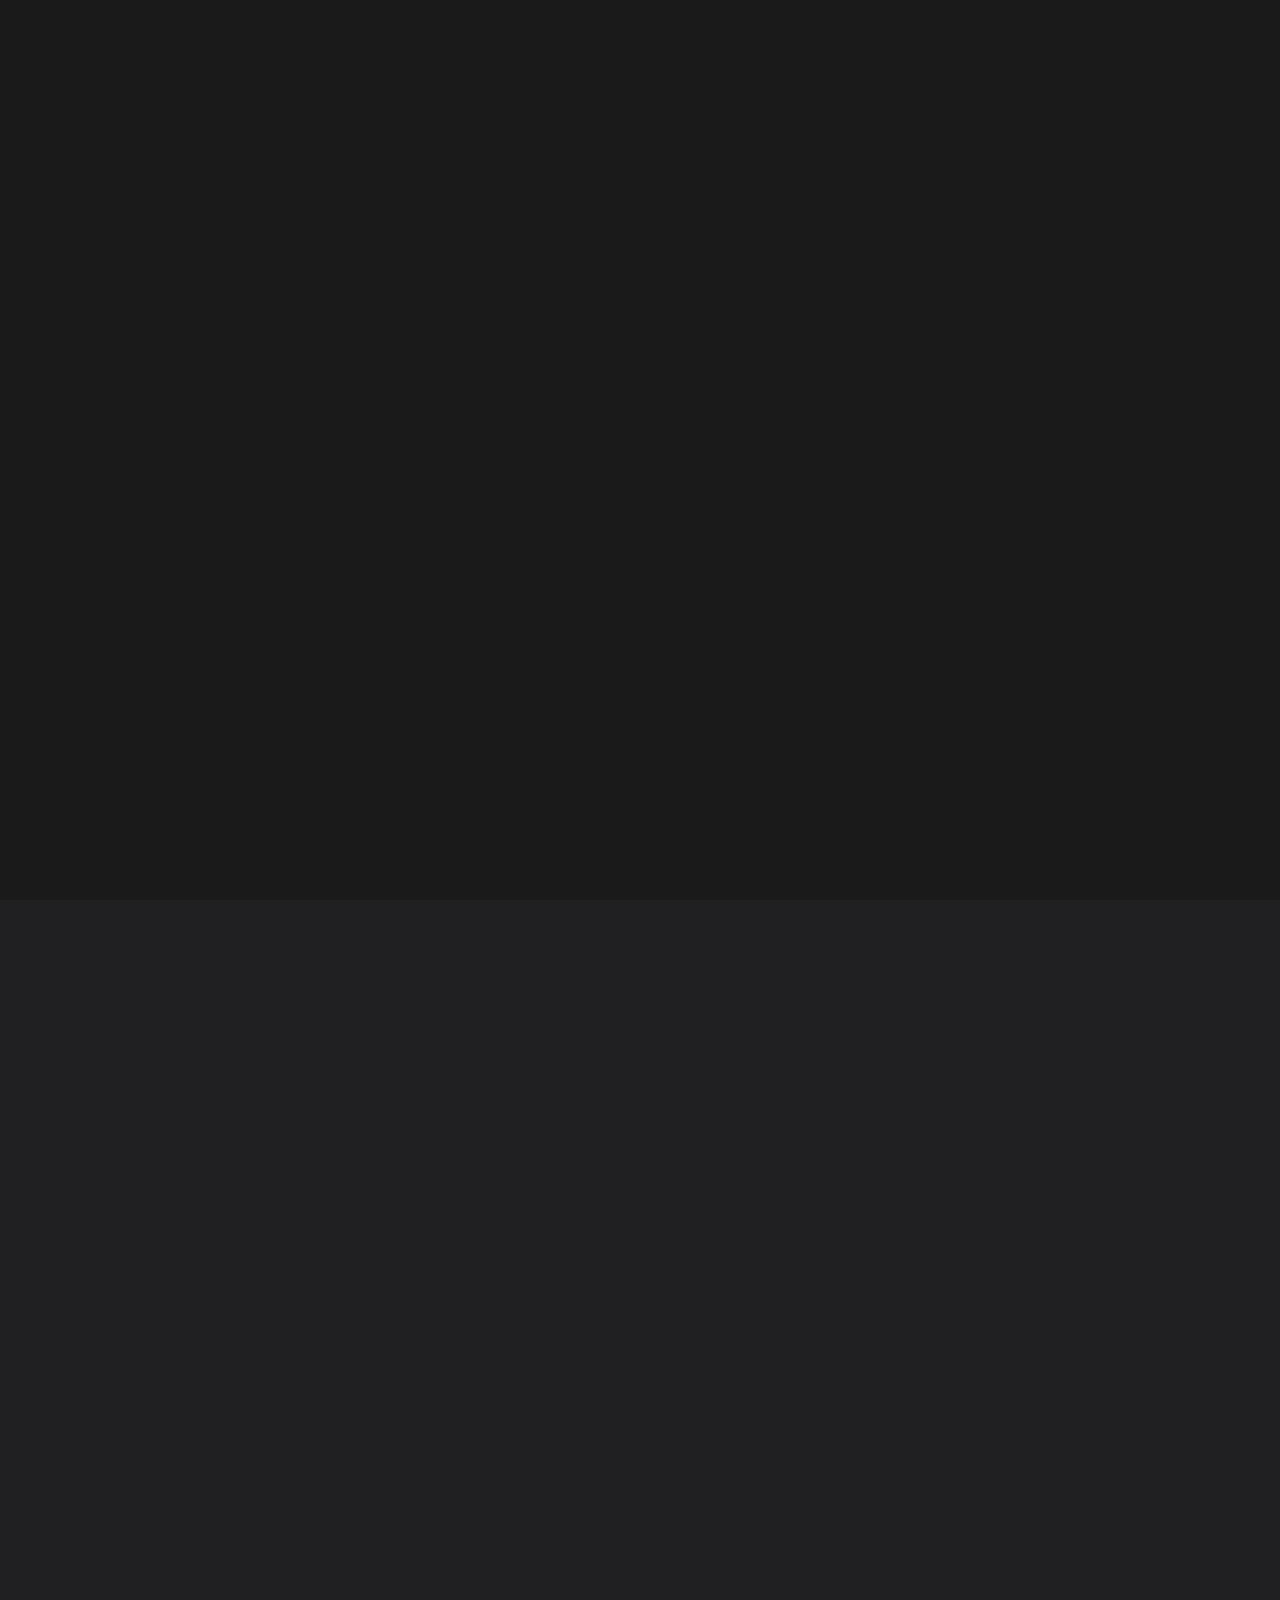
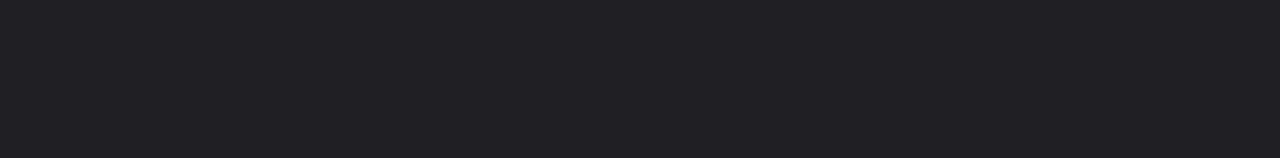
==== Apropos.html @ 9c4ca230 "Update Apropos.html" ====
<!DOCTYPE html>
<html lang="fr">
<head>
    <meta charset="UTF-8">
    <meta http-equiv="X-UA-Compatible" content="IE=edge">
    <meta name="viewport" content="width=device-width, initial-scale=1.0">
    <title>À propos | Raphaël Alcantara </title>
    <link href="css/Apropos.css" rel="stylesheet">
    <link rel="stylesheet" href="css/contact.css">
    
</head>
<header>
    <div id="cache"> </div>
   
     <ul id="navigation" class="navigationnuit" >
        <li id="navigation3"><a id="n1" href="index.html" >RAPHAEL ALCANTARA</a></li>
        <li id="navigation4"><a id="n2" href="Projets.html">MES PROJETS</a></li>
        <li id="navigation1"><a id="n3" href="Apropos.html" >À PROPOS</a></li>
        <li id="navigation2"><a id="n4" onclick="openNav2()" >CONTACT</a></li>
    </ul>
    
      <div id="buttonsun" onclick="jour()" >
        <svg id="soleil" xmlns="http://www.w3.org/2000/svg" width="20" height="20" fill="currentColor" class="bi bi-brightness-high" viewBox="0 0 16 16">
            <path  d="M8 11a3 3 0 1 1 0-6 3 3 0 0 1 0 6zm0 1a4 4 0 1 0 0-8 4 4 0 0 0 
            0 8zM8 0a.5.5 0 0 1 .5.5v2a.5.5 0 0 1-1 0v-2A.5.5 0 0 1 8 0zm0 13a.5.5 0 0 1 
            .5.5v2a.5.5 0 0 1-1 0v-2A.5.5 0 0 1 8 13zm8-5a.5.5 0 0 1-.5.5h-2a.5.5 0 0 1 0-1h2a
            .5.5 0 0 1 .5.5zM3 8a.5.5 0 0 1-.5.5h-2a.5.5 0 0 1 0-1h2A.5.5 0 0 1 3 8zm10.657-5.657a.5
            .5 0 0 1 0 .707l-1.414 1.415a.5.5 0 1 1-.707-.708l1.414-1.414a.5.5 0 0 1 .707 0zm-9.193 9.193a.5.5 0 0 1 0 .707L3.05 13.657a.5.5 0 0 1-.707-.707l1.414-1.414a.5.5 0 0 1 .707 0zm9.193 2.121a.5.5 0 0 1-.707 0l-1.414-1.414a.5.5 0 0 1 .707-.707l1.414 1.414a.5.5 0 0 1 0 .707zM4.464 4.465a.5.5 0 0 1-.707 0L2.343 3.05a.5.5 0 1 1 .707-.707l1.414 1.414a.5.5 0 0 1 0 .708z"/>
        </svg> 
      </div>
    
      <div id="buttonmoon" onclick="nuit()">
        <svg id="lune" xmlns="http://www.w3.org/2000/svg" width="20" height="20" fill="currentColor" class="bi bi-moon-fill" viewBox="0 0 16 16">
            <path d="M6 .278a.768.768 0 0 1 .08.858 7.208 7.208 0 0 0-.878 3.46c0 4.021 3.278 7.277 7.318 7.277.527 0 1.04-.055 1.533-.16a.787.787 0 0 1 .81.316.733.733 0 0 1-.031.893A8.349 8.349 0 0 1 8.344 16C3.734 16 0 12.286 0 7.71 0 4.266 2.114 1.312 5.124.06A.752.752 0 0 1 6 .278z"/>
          </svg>
    </div>
</header>
<body id="body1">
   <main>

<div id="container">
        <br/>
        <div class="haut">
    <h1>Raphaël ALCANTARA</h1>
<p>Etudiant en DUT Multimédia et de l'internet</p>
</div>
    <img id="imgh"
     src="images/cv2.jpg"
     alt="homme de dos">
  <div id="trait"></div>
     <h3>QUI-SUIS-JE?</h3>
<p class="paragraphe">Je m'appelle Raphaël Alcantara âgé de 19 ans, actuellement en 2ème année de DUT MMI Métier
     multimédia et de l'internet à l'Université Sorbonne Paris Nord
    à Bobigny, passionné de l'informatique je recherche un stage dans le développement web. 
 </p>



 <h3>Mes compétences</h3>
 <p class="paragraphe">Dans ma formation, j'ai dévéloppé plusieurs compétences liés aux métiers du Multimédia.
</p>
<br/>
<div id="developpement">
<div class="titred">Développement WEb</div>   <hr>
<div class="text">Maîtrise de HTML,CSS,JS et PHP </div>
</div>

<div id="infographie">
    <div class="titred">Infographie et Montage</div> <hr>
 <div class="text">Maîtrise des suites Adobe(Illustrator, Photoshop, AfterEffects et Indesign)</div>
</div>

 <div id="mecontact"><a id="mecontacter" onclick="openNav2()" ><p>ME CONTACTER</p></a></div>
</div>

    </main> 
<!-- CONTACT FORMULAIRE -->

<div id="contact2" >
    <h1 id="titrecontact">Contact</h1>
  
    <img id="closebutton" onclick="closeNav2()" src="https://img.icons8.com/ios/50/ffffff/delete-sign--v1.png"/>
  
  <form class="contactformulaire" action="https://formsubmit.co/raphaelalc19@gmail.com"  method="POST">
        <input type="hidden" name="_next" value="https://raphalalc.github.io/reponse/">
    <div class="nom">
        <input class="text-field" type="text" name="name" placeholder="Nom" maxlength="36"required>
    </div>
    <div class="prenom">
        <input   class="text-field" type="text" name="prenom"  placeholder="Prenom" maxlength="36"required>
    </div>
    <div class="email">
        <input class="mail-field" type="text" name="email"  placeholder="Email" maxlength="72"required>
    </div>
    <div class="message">
        <textarea name="message" placeholder="Message" class="message-field" cols="30" rows="10" maxlength="888" required></textarea> 
    </div>
  
  
    <input type="submit" class="button" value="Envoyer le formulaire">
  
    <a class="boutonsecondaire" href="">Mon CV</a>
    </form>
    
  </div>
  <script src="js/contact.js"></script>
  <script src="js/button1.js"></script>
</body>
<footer>
    <ul id="footer">
        <li ><a id="f1" href="https://www.linkedin.com/in/rapha%C3%ABl-alcantara-4a9394227/detail/contact-info/" >Linkedin</a></li>
        <li><a id="f2" href="raphaelalc19@gmail.com" >raphaelalc19@gmail.com</a></li>
        <li><a  id="f3" href="fichiers/CV.pdf" target="_blank">>MonCV</a></li>
      </ul>
</footer>
</html>
---- css/Apropos.css ----
@font-face {
    font-family: 'lemon_milkbold';
    src: url('../font/lemonmilk-bold-webfont.woff2') format('woff2'),
         url('../font/lemonmilk-bold-webfont.woff') format('woff');
    font-weight: normal;
    font-style: normal;

}
body{
    background-color:#202023;
    color: #fff ;
   height:740px;
}

html {
    overflow: -moz-scrollbars-vertical; 
    overflow-y: scroll;
}

/* Bouton nuit et jour */
.jour{
    background-color:#f0e7db;
    color:black;
}

#soleil{
    position:relative;
    left:10px;
    top:10px;
    color:black;    
}

#lune{
    position:relative;
    left:11px;
    top:10px;
    color:white;   
}

@keyframes buttondisparaitre {
    from {
      
    }
  
    to {
     margin-top:-50px;
        opacity:0;
      
    }
  }
  @keyframes buttonaparaitre {
      from{
        margin-top:-50px;
      }
    }

#buttonsun{
   position:fixed;
   top:10px;
   left:15%;
    width:40px;
    height:40px;
    border-radius:15%;
    background-color:#fbd38d;
    cursor:pointer;
    z-index: 1;
}

.disparaitre{
    animation-name:buttondisparaitre;
    animation-duration:0.5s;
    animation-fill-mode: forwards;
}
.apparaitre{
    animation-name:buttonaparaitre;
    animation-duration:0.5s;
    animation-fill-mode: forwards;
}

#buttonmoon{
    visibility:hidden;
    position:fixed;
   top:-40px;
   left:15%;
    margin-top:50px;
    width:40px;
    height:40px;
    border-radius:15%;
background-color:#805ad5;
cursor:pointer;
z-index: 1;
}

.buttonsun:hover{
    background-color:#f6ad55;
}
.buttonmoon:hover{
    background-color:#724dc8;
}

/* Menu */

#navigation li {
    display: inline;
    list-style: none ;
  }


#navigation li a{
    color: white ;
    text-decoration: none ;
    position:fixed;
    opacity:0;
    animation-delay:1s;
    animation-name:lettrehaut;
    animation-duration:1s;
    animation-fill-mode: forwards;

}
#navigation4 :hover{text-decoration-line: line-through;text-decoration-thickness: 2px;}
#navigation2 :hover{text-decoration-line: line-through;text-decoration-thickness: 2px;}
#navigation1 :hover{ text-decoration-line: line-through; text-decoration-thickness: 2px;}
#navigation2{cursor: pointer;}
#navigation li:nth-child(n+1){font-family:'lemon_milkbold'; font-size:12px; }

#navigation li:nth-child(2){
  margin-left:74%;
 }

#navigation li:nth-child(2){margin-right:10%;}
#navigation li:nth-child(3){margin-right:8%;}

/* main */
#cache{
    position:absolute;
    width:100%;
    height:100%;
    top:0;
    background-color:#1a1a1a;
    margin-left:0px;
    animation-duration: 2s;
    animation-fill-mode: forwards;
    animation-name: slidein;
    z-index:2;
}


@keyframes slidein {
    from {
      margin-right: 90%;
    }
  
    to {
    margin-left:99.9%;
     width:0;
      
    }
  }

  @keyframes lettrehaut{

    to{ opacity: 100%;margin-top:0.5%;
    }
}




#container{
    margin-top:0px;
    width:726px;
    height:728px;
    margin-left:auto;
    margin-right:auto;
}

#imgh{
    width : 100px; height : 100px;
  border: none;
  -moz-border-radius : 75px;
  -webkit-border-radius : 75px;
  border-radius : 75px;
  position:relative;
  left:65%;
  top:-105px;
  border:solid white 1px;
}
#trait{
    width: 80%;
    height:2px;
    display:block;
    margin-left:auto;
    margin-right:auto;
    background-color:white;
    margin-top:-100px;
    margin-bottom:50px;
}
h3{
    font-family: 'Lato', sans-serif;
    text-decoration: underline;
    text-decoration-color: #525252;
    text-decoration-thickness: 4px;
}

#mecontact{
    border:solid white;
    width:155px;
    text-align:center;
    position:relative;
    top:-130px;
    left:270px;
   cursor: pointer;
}
a{
    color: white;
    text-decoration: none ;  
}

#developpement{
    margin-left:7%;
    background-color:#202023;
    border:solid whitesmoke;
    border-radius:10px;
    width:290px;
    height:150px;
}

#infographie{
    background-color:#202023;
    border:solid whitesmoke;
    border-radius:10px;
    width:290px;
    height:150px;
    position:relative;
    left:360px;
    top:-156px;
}

.titred{
    text-align:center;
    font-weight: bold;
    font-size:20px;
    font-family: 'Lato', sans-serif;
    text-decoration-thickness: 4px;
}

.text{
    margin-top:10px;
    text-align:center;
}
/* footer */

#footer li {   
    display: inline;
    list-style: none ;
    position:relative;
    top:-100px;
    opacity:0;
    animation-delay:1s;
    animation-name:lettrehaut;
    animation-duration:1s;
    animation-fill-mode: forwards;
  }


  #footer li:nth-child(n+1){margin-left:50px; margin-right:50px;}

 /*  RESPONSIVE */
 @media screen and (max-width: 1420px){
    #buttonsun{left:20%;}
    #buttonmoon{left:20%;}
 }

@media screen and (max-width: 1183px){
    #navigation li:nth-child(2){margin-left:70%;}
    #navigation li:nth-child(2){margin-right:12%;}
    #navigation li:nth-child(3){margin-right:10%;}
    }
    
    @media screen and (max-width: 991px){
    .navigationnuit{
        position:fixed;
        left:-8px;
        top:-16px;
        background-color:#2c2d2d;
        height:100px;
        width:110%; 
        z-index: 1;
    }
    
    .navigationjour{
        position:fixed;
        left:-8px;
        top:-16px;
        background-color:#f4ede4 ;
        height:100px;
        width:110%; 
        z-index: 1;
    }
    
    #buttonsun{left:5%;}
    #buttonmoon{left:5%;}
    #navigation li:nth-child(1){
        position:absolute;
        top:10px;
        margin-left:30%;
        font-size:15px;
    }
    #navigation li:nth-child(2){
        position:absolute;
        top:60px;
        left:-55%;
    }
    
    #navigation li:nth-child(3){
        position:absolute;
        top:60px;
        left:43%;
    }
    #navigation li:nth-child(4){
        position:absolute;
        top:60px;
        left:70%;
    }}
    
    @media screen and (max-width: 769px){
        #navigation li:nth-child(1){
            margin-left:30%; 
          }
    
          #navigation li:nth-child(2){
            left:-50%;
        }
        #navigation li:nth-child(4){
            left:68%;     
        }
        }
        @media screen and (max-width: 612px){
            #navigation li:nth-child(1){
                margin-left:21%; 
              }
            }


        @media screen and (max-width: 426px){
            #navigation li:nth-child(1){            
                margin-left:18%;           
            }
            #navigation li:nth-child(2){            
                left:-60%;          
            }
            #navigation li:nth-child(3){            
                left:39%;           
            }
            #navigation li:nth-child(4){           
                left:60%;          
            }
            #l{
                position:absolute;
                top:170px;
                left:18%;
            }
        }
    
        @media screen and (max-width: 376px){
            #navigation li:nth-child(1){            
                margin-left:18%;}   
        }
    
        @media screen and (max-width: 321px){
            #navigation li:nth-child(1){            
                margin-left:13%; }   
            #l{
                    
                    left:5%;
                }
        }
/*     RESPONSIVE BODY */
@media screen and (max-width: 991px){
#container{
    margin-top:100px;
}}

@media screen and (max-width: 791px){
#container{
    width:500px;
}
body{
    
    height:900px;
}

#imgh{
    left:70%;
}
#developpement{width:190px;}
#infographie{width:190px;  left:50%;}
#mecontact{
    left:31%;
}}

@media screen and (max-width: 526px){
    body{
        height:1200px;
    }
#container{
    width:290px;
    height:1000px;
}
#imgh{
    top:-15%;
    left:75%;
}
#infographie{
    top:20px;
    left:16%;
}

#developpement{
    margin-left:16%;}
#mecontact{
    top:80px;
    left:20%;
}
}



/* RESPONSIVE FOOTER */
@media screen and (max-width: 991px){
#footer li {  
    position:absolute;
    top:800px; 
   }
   #footer li:nth-child(1){left:17%; }
   #footer li:nth-child(2){left:34%;}
   #footer li:nth-child(3){left:61%; }
}

@media screen and (max-width: 767px){
    #footer li:nth-child(1){left:17%;}
    #footer li:nth-child(2){left:30%;
   }
}

@media screen and (max-width: 526px){
    #footer li {  
        font-size:12px;
        top:1100px; 
      
       }
      
        #footer li:nth-child(1){left:12%; }
        #footer li:nth-child(2){left:27%;}
        #footer li:nth-child(3){left:60%; }
}

@media screen and (max-width: 409px){
    #footer li:nth-child(1){left:0%; }
    #footer li:nth-child(2){left:20%;}
    #footer li:nth-child(3){left:65%; }
}
---- css/contact.css ----
body{
    overflow:hidden;
}

#body1{
    margin:0;
}

#contact{
    position:relative;
    float:right;
    width: 548px;
    height: 100vh;
    background-color: #141414;
    padding: 40px 30px;
    top:-78px;
    left:38px;
    visibility:hidden;
    
}

#contact1{
    position:relative;
    float:right;
    width: 548px;
    height: 100vh;
    background-color: #141414;
    padding: 40px 30px;
    top:-1820px;
    left:18px;
    visibility:hidden;
    z-index: 1;
}

#contact2{
    position:relative;
    float:right;
    width: 548px;
    height: 100vh;
    background-color: #141414;
    padding: 40px 30px;
    top:-840px;
    left:18px;
    visibility:hidden;
    z-index: 1;
}

.contactfermer{
    animation-duration: 1.5s;
    animation-name: enleve;
    animation-fill-mode: forwards; 
}

.contactouvrir{
    animation-duration:1.5s;
    animation-name:ouvrir;
    animation-fill-mode: forwards; 
    
}

.animation{
    position:relative;
    float:right;
    width: 550px;
    height: 100vh;
    background-color: #141414;
    padding: 50px 40px;
    top:-19px;
}
#titrecontact{
    position:relative;
    top:-50px;
    color:white;
    
}



.text-field{
    width: 250px;
    height: 50px;
    margin-top: px;
    margin-right: 10px;
    margin-bottom: 20px;
    padding-left: 10px;
    float: left;
    border-style: none;
    border-width: 0px 0px 1px;
    border-color: #5a5a58;
    border-radius: 2px;
    background-color: #2c2d2d;
    font-family: 'Circularpro book', sans-serif;
    color: #fff;
    font-size: 14px;
    font-weight: 400;
}
#titrecontact{
    position:relative;
    top:1px;
    font-family: 'Circularpro book', sans-serif;
    font-size:45px;
}

.mail-field{
    width: 521px;
    height: 50px;
    margin-top: 0px;
    margin-right: 10px;
    margin-bottom: 20px;
    padding-left: 10px;
    border-style: none;
    border-width: 0px 0px 1px;
    border-color: #5a5a58;
    border-radius: 2px;
    background-color: #2c2d2d;
    font-family: 'Circularpro book', sans-serif;
    color: #fff;
    font-size: 14px;
    font-weight: 400;
}

.message-field{
    width: 521px;
    height: 200px;
    margin-top: 0px;
    margin-right: 10px;
    margin-bottom: 20px;
    padding-left: 10px;
    
    border-style: none;
    border-width: 0px 0px 1px;
    border-color: #5a5a58;
    border-radius: 2px;
    background-color: #2c2d2d;
    font-family: 'Circularpro book', sans-serif;
    color: #fff;
    font-size: 14px;
    font-weight: 400;
    resize:none;
}

.button{
    margin-top: 20px;
    padding: 15px;
    border-style: solid;
    border-width: 1px;
    border-bottom-color: #fff;
    border-radius: 2px;
    background-color: transparent;
    color: #fff;
    font-size: 14px;
    font-weight: 500;
    text-align: left;
    letter-spacing: 1px;
    cursor:pointer;
}

.boutonsecondaire{
    margin-left: 15px;
    padding-top: 17px;
    border-style: none;
    font-family: 'Circularpro book', sans-serif;
    color: #fff;
}

#closebutton{
    position:relative;
    left:85%;
    top:-80px;
    cursor: pointer;
}

#closebutton1{
    position:relative;
    left:480px;
    top:-53px;
    cursor: pointer;
}
@keyframes enleve {
    to {
        transform: translateX(110%);
    }
  }
  @keyframes ouvrir {
    from{
        transform: translateX(110%);
    }
  
  }
/* CONTACT INDEX */
  @media screen and (max-width: 991px){
    #contact{
        top:-50px;       
        z-index: 1;
    }
}

@media screen and (max-width: 564px){
    #contact{   
        width:350px;
    }

    .text-field{
        width:312px;
    }
    .mail-field{
        width: 312px;
    }

    .message-field{
        width: 312px;
    }
}
@media screen and (max-width: 368px){
    #contact{
        width:300px;
    }

    .text-field{
        width:270px;
    }
    .mail-field{
        width: 270px;
    }

    .message-field{
        width: 270px;
    }
}

/* CONTACTPROJET */
@media screen and (max-width: 991px){
  
#contact1{
   top:-1900px;
}}
@media screen and (max-width: 564px){
    #contact1{   
        width:350px;
    }
}

@media screen and (max-width: 767px){
    #contact1{
     top:-2500px;
    }}
    @media screen and (max-width: 546px){
      #contact1{
       top:-2900px;
}}
@media screen and (max-width: 368px){
    #contact1{
        width:300px;
    }
}

/* CONTACT A PROPOS */
@media screen and (max-width: 991px){
  
    #contact2{
        top:-880px;
    }}
    @media screen and (max-width: 564px){
        #contact2{   
            width:350px;
        }
    }
    
    @media screen and (max-width: 526px){
        #contact2{
            top:-1150px;
        }}

    
    @media screen and (max-width: 368px){
        #contact2{
            width:300px;
        }
    }
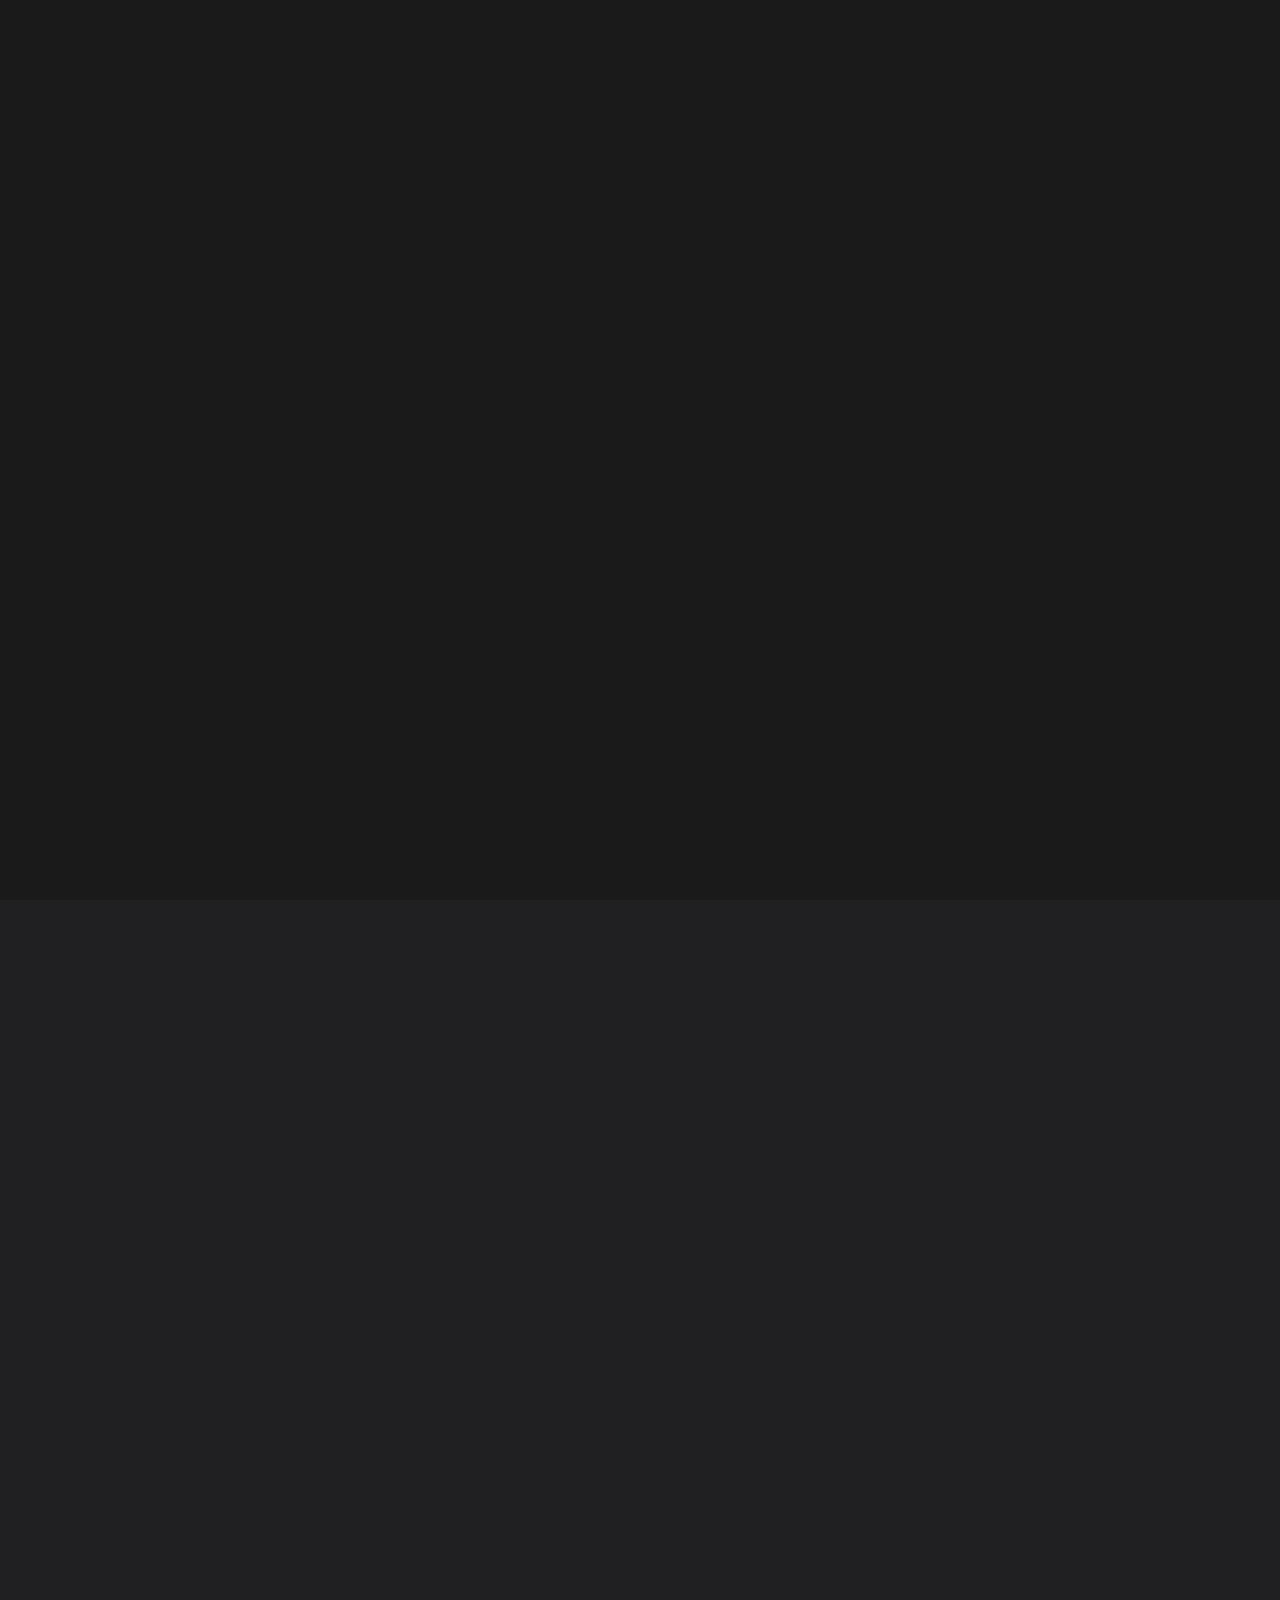
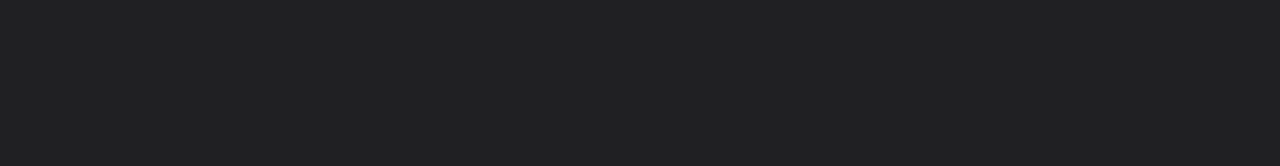
==== commit f21af3a6: "Update Apropos.html" ====
--- a/Apropos.html
+++ b/Apropos.html
@@ -7,12 +7,12 @@
     <title>À propos | Raphaël Alcantara </title>
     <link href="css/Apropos.css" rel="stylesheet">
     <link rel="stylesheet" href="css/contact.css">
-    
+    <link href="https://fonts.googleapis.com/css2?family=Yrsa:wght@300&display=swap" rel="stylesheet">
 </head>
 <header>
     <div id="cache"> </div>
    
-     <ul id="navigation" class="navigationnuit" >
+    <ul id="navigation" class="navigationnuit" >
         <li id="navigation3"><a id="n1" href="index.html" >RAPHAEL ALCANTARA</a></li>
         <li id="navigation4"><a id="n2" href="Projets.html">MES PROJETS</a></li>
         <li id="navigation1"><a id="n3" href="Apropos.html" >À PROPOS</a></li>
@@ -61,7 +61,7 @@
 </p>
 <br/>
 <div id="developpement">
-<div class="titred">Développement WEb</div>   <hr>
+<div class="titred">Développement Web</div>   <hr>
 <div class="text">Maîtrise de HTML,CSS,JS et PHP </div>
 </div>
 
@@ -81,7 +81,7 @@
   
     <img id="closebutton" onclick="closeNav2()" src="https://img.icons8.com/ios/50/ffffff/delete-sign--v1.png"/>
   
-  <form class="contactformulaire" action="https://formsubmit.co/raphaelalc19@gmail.com"  method="POST">
+    <form class="contactformulaire" action="https://formsubmit.co/raphaelformsubmit@gmail.com"  method="POST">
         <input type="hidden" name="_next" value="https://raphalalc.github.io/reponse/">
     <div class="nom">
         <input class="text-field" type="text" name="name" placeholder="Nom" maxlength="36"required>
@@ -99,7 +99,7 @@
   
     <input type="submit" class="button" value="Envoyer le formulaire">
   
-    <a class="boutonsecondaire" href="">Mon CV</a>
+    <a class="boutonsecondaire" href="fichiers/CV.pdf">Mon CV</a>
     </form>
     
   </div>
@@ -110,7 +110,8 @@
     <ul id="footer">
         <li ><a id="f1" href="https://www.linkedin.com/in/rapha%C3%ABl-alcantara-4a9394227/detail/contact-info/" >Linkedin</a></li>
         <li><a id="f2" href="raphaelalc19@gmail.com" >raphaelalc19@gmail.com</a></li>
-        <li><a  id="f3" href="fichiers/CV.pdf" target="_blank">>MonCV</a></li>
+        <li><a  id="f3"href="fichiers/CV.pdf" >MonCV</a></li>
       </ul>
 </footer>
 </html>
+
--- a/css/Apropos.css
+++ b/css/Apropos.css
@@ -9,7 +9,10 @@
 body{
     background-color:#202023;
     color: #fff ;
-   height:740px;
+   height:840px;
+   font-family: 'Yrsa', serif;
+   font-size:18px;
+
 }
 
 html {
@@ -254,7 +257,7 @@
     display: inline;
     list-style: none ;
     position:relative;
-    top:-100px;
+    top:00px;
     opacity:0;
     animation-delay:1s;
     animation-name:lettrehaut;
@@ -263,7 +266,7 @@
   }
 
 
-  #footer li:nth-child(n+1){margin-left:50px; margin-right:50px;}
+  #footer li:nth-child(n+1){margin-right:50px;}
 
  /*  RESPONSIVE */
  @media screen and (max-width: 1420px){
@@ -278,25 +281,25 @@
     }
     
     @media screen and (max-width: 991px){
-    .navigationnuit{
-        position:fixed;
-        left:-8px;
-        top:-16px;
-        background-color:#2c2d2d;
-        height:100px;
-        width:110%; 
-        z-index: 1;
-    }
-    
-    .navigationjour{
-        position:fixed;
-        left:-8px;
-        top:-16px;
-        background-color:#f4ede4 ;
-        height:100px;
-        width:110%; 
-        z-index: 1;
-    }
+        .navigationnuit{
+            position:fixed;
+            left:-8px;
+            top:-16px;
+            background-color:#2c2d2d;
+            height:100px;
+            width:110%; 
+            z-index: 1;
+        }
+        
+        .navigationjour{
+            position:fixed;
+            left:-8px;
+            top:-16px;
+            background-color:#f4ede4 ;
+            height:100px;
+            width:110%; 
+            z-index: 1;
+        }
     
     #buttonsun{left:5%;}
     #buttonmoon{left:5%;}
@@ -459,4 +462,15 @@
     #footer li:nth-child(1){left:0%; }
     #footer li:nth-child(2){left:20%;}
     #footer li:nth-child(3){left:65%; }
-}
+    
+    body{
+     
+       height:1240px;
+   
+    }
+
+    #footer li {   
+       
+        top:1200px; 
+    }
+}
